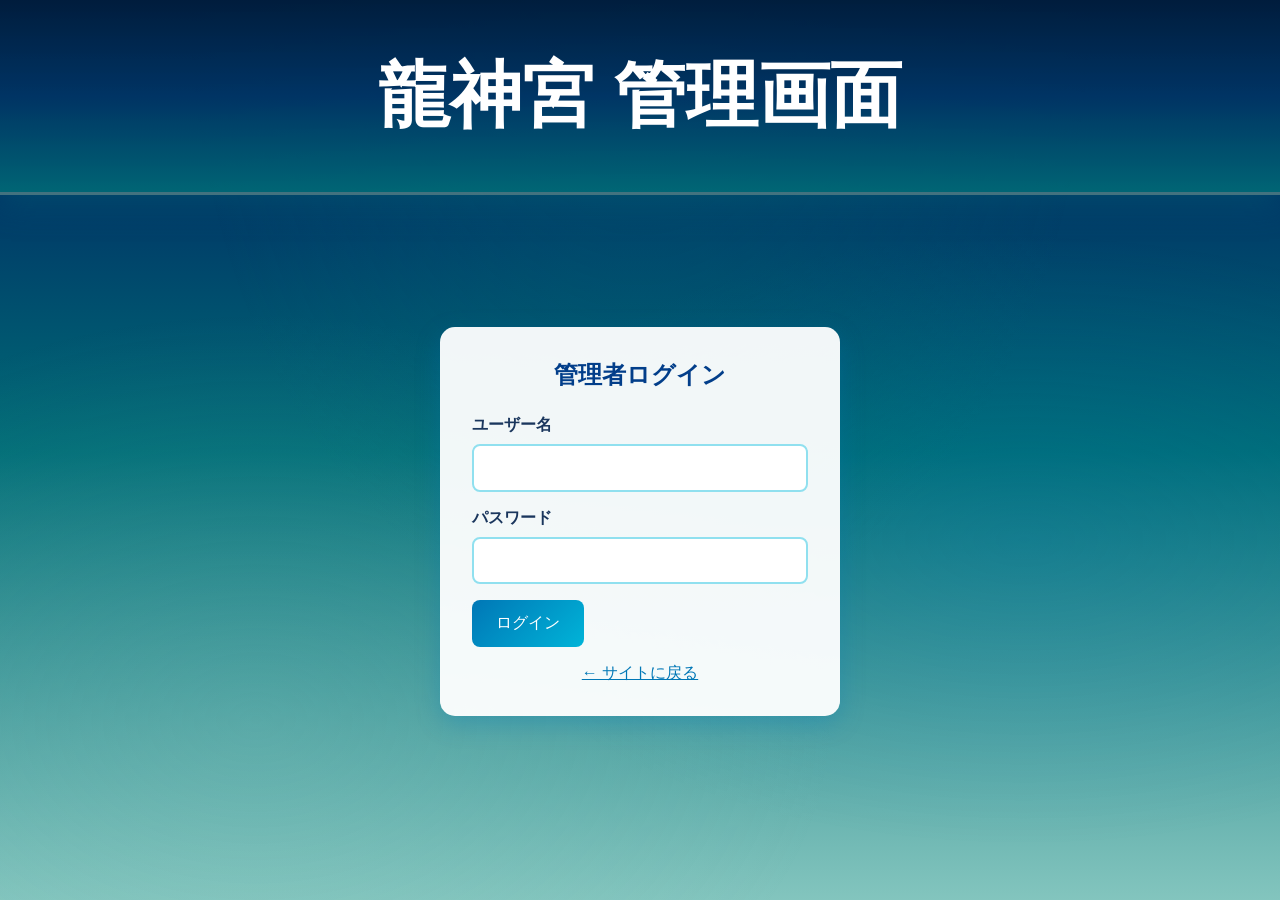
==== admin.html @ 68d981d2 "Add files via upload" ====
<!DOCTYPE html>
<html lang="ja">
<head>
    <meta charset="UTF-8">
    <meta name="viewport" content="width=device-width, initial-scale=1.0">
    <title>龍神宮 - 管理画面</title>
    <link rel="stylesheet" href="style.css">
</head>
<body>
    <header>
        <h1>龍神宮 管理画面</h1>
    </header>

    <main class="admin-container">
        <!-- ログイン画面 -->
        <section id="loginSection" class="login-form" style="display: none;">
            <h2>管理者ログイン</h2>
            <div id="loginError" class="error"></div>
            <form onsubmit="event.preventDefault(); login();">
                <div class="form-group">
                    <label for="username">ユーザー名</label>
                    <input type="text" id="username" required>
                </div>
                <div class="form-group">
                    <label for="password">パスワード</label>
                    <input type="password" id="password" required>
                </div>
                <button type="submit" class="btn btn-primary">ログイン</button>
            </form>
            <p style="margin-top:1rem;text-align:center;">
                <a href="index.html" style="color:#0077b6;">← サイトに戻る</a>
            </p>
        </section>

        <!-- 管理画面 -->
        <section id="adminSection" style="display: none;">
            <div class="admin-header">
                <h2>商品管理</h2>
                <p>登録・管理コード: dkorede</p>
                <div style="margin-top:1rem;display:flex;gap:1rem;flex-wrap:wrap;">
                    <button class="btn btn-primary" onclick="showProductForm()">新規商品追加</button>
                    <button class="btn btn-secondary" onclick="showSettings()">LINE URL設定</button>
                    <button class="btn btn-secondary" onclick="logout()">ログアウト</button>
                    <a href="index.html" class="btn" style="background:#0077b6;color:white;text-decoration:none;">サイトを表示</a>
                </div>
            </div>
            
            <div id="message"></div>

            <!-- 設定セクション -->
            <section id="settingsSection" class="settings-section" style="display: none;">
                <h3>SNS設定</h3>
                <form onsubmit="event.preventDefault(); saveSettingsHandler();">
                    <div class="form-group">
                        <label for="lineUrl">LINE公式アカウントURL</label>
                        <input type="text" id="lineUrl" placeholder="https://line.me/ja/..." required>
                    </div>
                    <div class="form-group">
                        <label for="instagramFortune">占い用Instagram URL</label>
                        <input type="text" id="instagramFortune" placeholder="https://instagram.com/...">
                    </div>
                    <div class="form-group">
                        <label for="instagramBracelet">ブレスレット用Instagram URL</label>
                        <input type="text" id="instagramBracelet" placeholder="https://instagram.com/...">
                    </div>
                    <div style="display:flex;gap:1rem;">
                        <button type="submit" class="btn btn-primary">保存</button>
                        <button type="button" class="btn btn-secondary" onclick="hideSettings()">キャンセル</button>
                    </div>
                </form>
            </section>

            <!-- 商品リスト -->
            <section id="adminProductListSection">
                <div id="adminProductList" class="admin-product-list">
                </div>
            </section>

            <!-- 商品追加・編集フォーム -->
            <section id="productFormSection" class="product-form" style="display: none;">
                <h3 id="formTitle">商品を追加</h3>
                <form onsubmit="event.preventDefault(); saveProduct();">
                    <input type="hidden" id="productId">
                    <div class="form-group">
                        <label for="productName">商品名</label>
                        <input type="text" id="productName" required>
                    </div>
                    <div class="form-group">
                        <label for="productTagline">キャッチコピー</label>
                        <input type="text" id="productTagline" required>
                    </div>
                    <div class="form-group">
                        <label for="productDescription">紹介文</label>
                        <textarea id="productDescription" rows="4" required></textarea>
                        <div class="hashtag-guide">
                            <p>▼フィルター用ハッシュタグ（紹介文に含めてください）</p>
                            <div class="hashtag-tags">
                                <span>五行: ＃木 ＃火 ＃土 ＃金 ＃水</span>
                                <span>運: ＃金運強め ＃恋愛運強め ＃浄化強め ＃抑制強め</span>
                            </div>
                        </div>
                    </div>
                    <div class="form-group">
                        <label for="productSize">サイズ</label>
                        <input type="text" id="productSize" required>
                    </div>
                    <div class="form-group">
                        <label for="productPrice">金額</label>
                        <input type="text" id="productPrice" required>
                    </div>
                    
                    <div style="margin:1.5rem 0;padding:1rem;background:#f0f9ff;border-radius:10px;">
                        <h4 style="color:#023e8a;margin-bottom:1rem;">商品画像（5枚まで）</h4>
                        <div id="imageInputsContainer">
                        </div>
                    </div>
                    
                    <div style="display:flex;gap:1rem;">
                        <button type="submit" class="btn btn-primary">保存</button>
                        <button type="button" class="btn btn-secondary" onclick="hideProductForm()">キャンセル</button>
                    </div>
                </form>
            </section>
        </section>
    </main>

    <script src="script.js"></script>
</body>
</html>
---- style.css ----
/* 龍神宮 - スタイルシート */
/* 竜城主題 - 青と緑のグラデーンテーマ + 水の泡アニメーション */

:root {
    --primary-blue: #0077b6;
    --primary-green: #00b4d8;
    --gradient-start: #023e8a;
    --gradient-end: #00b4d8;
    --light-bg: #f0f9ff;
    --dark-text: #1a365d;
    --white: #ffffff;
    --accent: #48cae4;
}

* {
    margin: 0;
    padding: 0;
    box-sizing: border-box;
}

body {
    font-family: "Helvetica Neue", Arial, "Hiragino Kaku Gothic ProN", "Hiragino Sans", sans-serif;
    background: linear-gradient(180deg, #001d3d 0%, #003566 20%, #006d77 50%, #83c5be 100%);
    min-height: 100vh;
    color: var(--dark-text);
    overflow-x: hidden;
}

/* 水の泡アニメーション */
.bubbles {
    position: fixed;
    top: 0;
    left: 0;
    width: 100%;
    height: 100%;
    pointer-events: none;
    z-index: 0;
    overflow: hidden;
}

.bubble {
    position: absolute;
    bottom: -50px;
    background: radial-gradient(circle at 30% 30%, rgba(255,255,255,0.4), rgba(255,255,255,0.1));
    border-radius: 50%;
    animation: rise linear infinite;
    box-shadow: 0 0 10px rgba(131, 197, 190, 0.3);
}

@keyframes rise {
    0% {
        bottom: -50px;
        opacity: 0;
        transform: translateX(0);
    }
    10% {
        opacity: 0.6;
    }
    90% {
        opacity: 0.6;
    }
    100% {
        bottom: 110%;
        opacity: 0;
        transform: translateX(-20px);
    }
}

.bubble::after {
    content: '';
    position: absolute;
    top: 20%;
    left: 20%;
    width: 30%;
    height: 30%;
    background: radial-gradient(circle, rgba(255,255,255,0.8), transparent);
    border-radius: 50%;
}

/* 竜城テーマの背景装飾 */
body::before {
    content: '';
    position: fixed;
    top: 0;
    left: 0;
    right: 0;
    bottom: 0;
    background: 
        radial-gradient(ellipse at 50% 0%, rgba(0, 105, 119, 0.3) 0%, transparent 50%),
        radial-gradient(ellipse at 20% 80%, rgba(131, 197, 190, 0.2) 0%, transparent 40%),
        radial-gradient(ellipse at 80% 60%, rgba(0, 119, 182, 0.2) 0%, transparent 40%);
    pointer-events: none;
    z-index: 0;
}

header {
    background: linear-gradient(180deg, 
        rgba(0, 29, 61, 0.95) 0%, 
        rgba(0, 53, 102, 0.9) 50%, 
        rgba(0, 109, 119, 0.85) 100%);
    padding: 3rem 2rem;
    text-align: center;
    box-shadow: 0 8px 32px rgba(0, 105, 119, 0.4);
    position: relative;
    z-index: 1;
    border-bottom: 3px solid rgba(131, 197, 190, 0.5);
}

header h1 {
    color: var(--white);
    font-size: 4.5rem;
    display: flex;
    align-items: center;
    justify-content: center;
    gap: 0.5rem;
    flex-wrap: wrap;
}

header .title-text {
    display: inline-block;
    background: linear-gradient(180deg, #ffffff 0%, #83c5be 50%, #00b4d8 100%);
    -webkit-background-clip: text;
    -webkit-text-fill-color: transparent;
    background-clip: text;
    font-weight: bold;
    letter-spacing: 0.2em;
    text-shadow: none;
    filter: drop-shadow(0 2px 4px rgba(0,0,0,0.3));
    font-family: "Hiragino Mincho ProN", "MS Mincho", serif;
}

header .title-ryu {
    position: relative;
    display: inline-block;
}

header .title-ryu::before {
    content: '龍';
    position: absolute;
    left: -1.5em;
    top: 50%;
    transform: translateY(-50%);
    font-size: 0.4em;
    color: rgba(131, 197, 190, 0.6);
    letter-spacing: 0;
}

header .subtitle {
    color: #caf0f8;
    font-size: 1.4rem;
    margin-top: 1rem;
    letter-spacing: 0.3em;
    text-shadow: 0 0 10px rgba(131, 197, 190, 0.5);
}

header .subtitle::before,
header .subtitle::after {
    content: '◆';
    margin: 0 1rem;
    color: rgba(131, 197, 190, 0.7);
}

main {
    max-width: 1200px;
    margin: 0 auto;
    padding: 2rem;
    position: relative;
    z-index: 1;
}

.hero {
    text-align: center;
    padding: 3rem 1.5rem;
    background: linear-gradient(180deg, 
        rgba(255, 255, 255, 0.95) 0%, 
        rgba(144, 224, 239, 0.9) 100%);
    border-radius: 20px;
    margin-bottom: 2rem;
    box-shadow: 
        0 8px 32px rgba(0, 105, 119, 0.2),
        inset 0 1px 0 rgba(255, 255, 255, 0.5);
    border: 1px solid rgba(131, 197, 190, 0.3);
}

.hero h2 {
    color: var(--gradient-start);
    font-size: 1.5rem;
    margin-bottom: 1rem;
    line-height: 1.8;
    font-family: "Hiragino Mincho ProN", "MS Mincho", serif;
}

.hero p {
    color: #1a365d;
    font-size: 1.1rem;
    line-height: 2;
}

.products h2 {
    color: var(--white);
    text-align: center;
    font-size: 2rem;
    margin-bottom: 1rem;
    text-shadow: 1px 1px 2px rgba(0, 0, 0, 0.3);
}

.products-header {
    display: flex;
    flex-direction: column;
    align-items: center;
    margin-bottom: 1.5rem;
}

.filter-section {
    display: flex;
    flex-direction: column;
    gap: 1rem;
    justify-content: center;
    align-items: center;
    width: 100%;
}

.filter-row {
    display: flex;
    flex-wrap: wrap;
    gap: 0.8rem;
    justify-content: center;
    align-items: center;
}

#sortSelect {
    padding: 0.6rem 1.2rem;
    border-radius: 25px;
    border: 2px solid rgba(131, 197, 190, 0.8);
    background: linear-gradient(135deg, rgba(255,255,255,0.95), rgba(144,224,239,0.9));
    color: #023e8a;
    font-size: 1rem;
    font-weight: 600;
    cursor: pointer;
    box-shadow: 0 2px 8px rgba(0, 105, 119, 0.2);
}

.filter-tags {
    display: flex;
    flex-wrap: wrap;
    gap: 0.6rem;
    justify-content: center;
}

.filter-tag {
    padding: 0.6rem 1.2rem;
    border-radius: 25px;
    border: 2px solid rgba(131, 197, 190, 0.8);
    background: linear-gradient(135deg, rgba(255,255,255,0.95), rgba(144,224,239,0.9));
    color: #023e8a;
    font-size: 0.95rem;
    font-weight: 600;
    cursor: pointer;
    transition: all 0.3s ease;
    box-shadow: 0 2px 8px rgba(0, 105, 119, 0.15);
}

.filter-tag:hover {
    background: linear-gradient(135deg, rgba(0,119,182,0.15), rgba(0,180,216,0.15));
    transform: scale(1.05);
    box-shadow: 0 4px 12px rgba(0, 105, 119, 0.25);
}

.filter-tag.active {
    background: linear-gradient(135deg, #023e8a, #006d77);
    color: white;
    border-color: #023e8a;
    box-shadow: 0 4px 12px rgba(0, 105, 119, 0.3);
}

.gogyou-filter {
    display: flex;
    flex-wrap: wrap;
    justify-content: center;
    align-items: center;
    gap: 0.6rem;
    padding: 1rem 1.5rem;
    background: rgba(255, 255, 255, 0.9);
    border-radius: 30px;
    box-shadow: 0 4px 16px rgba(0, 105, 119, 0.2);
    border: 2px solid rgba(131, 197, 190, 0.5);
}

.gogyou-label {
    color: #023e8a;
    font-weight: 700;
    font-size: 1rem;
    margin-right: 0.5rem;
}

.gogyou-btn {
    min-width: 50px;
    height: 40px;
    padding: 0 1rem;
    border-radius: 20px;
    border: 2px solid rgba(131, 197, 190, 0.8);
    background: linear-gradient(135deg, rgba(255,255,255,0.95), rgba(144,224,239,0.9));
    color: #023e8a;
    font-size: 1rem;
    font-weight: 700;
    cursor: pointer;
    transition: all 0.3s ease;
    box-shadow: 0 2px 8px rgba(0, 105, 119, 0.15);
}

.gogyou-btn:hover {
    transform: scale(1.1);
    box-shadow: 0 4px 12px rgba(0, 109, 119, 0.3);
    background: linear-gradient(135deg, rgba(0,119,182,0.15), rgba(0,180,216,0.15));
}

.gogyou-btn.active {
    background: linear-gradient(135deg, #023e8a, #006d77);
    color: white;
    border-color: #023e8a;
    box-shadow: 0 4px 12px rgba(0, 105, 119, 0.3);
}

.product-grid {
    display: grid;
    grid-template-columns: repeat(auto-fill, minmax(300px, 1fr));
    gap: 2rem;
}

.product-card {
    background: var(--white);
    border-radius: 15px;
    overflow: hidden;
    box-shadow: 0 8px 24px rgba(0, 119, 182, 0.25);
    transition: transform 0.3s ease, box-shadow 0.3s ease;
    cursor: pointer;
}

.product-card:hover {
    transform: translateY(-5px);
    box-shadow: 0 12px 32px rgba(0, 119, 182, 0.35);
}

.product-image {
    width: 100%;
    height: 250px;
    object-fit: cover;
    background: linear-gradient(135deg, #90e0ef, #caf0f8);
    display: flex;
    align-items: center;
    justify-content: center;
    color: var(--primary-blue);
    font-size: 1rem;
    position: relative;
    overflow: hidden;
}

.product-image img {
    width: 100%;
    height: 100%;
    object-fit: cover;
}

.product-image .carousel {
    width: 100%;
    height: 100%;
    position: relative;
}

.product-image .carousel img {
    width: 100%;
    height: 100%;
    object-fit: cover;
    position: absolute;
    top: 0;
    left: 0;
    opacity: 0;
    transition: opacity 0.5s ease;
}

.product-image .carousel img.active {
    opacity: 1;
}

.product-info {
    padding: 1.5rem;
}

.product-name {
    color: var(--gradient-start);
    font-size: 1.4rem;
    margin-bottom: 0.5rem;
}

.product-tagline {
    color: var(--primary-green);
    font-weight: bold;
    font-size: 0.95rem;
    margin-bottom: 1rem;
    padding-bottom: 0.5rem;
    border-bottom: 2px solid #90e0ef;
}

.product-description {
    color: #555;
    font-size: 0.9rem;
    line-height: 1.6;
    margin-bottom: 1rem;
}

.product-details {
    display: flex;
    justify-content: space-between;
    align-items: center;
    padding-top: 1rem;
    border-top: 1px solid #e0e0e0;
}

.product-size {
    color: #666;
    font-size: 0.85rem;
}

.product-price {
    color: var(--gradient-start);
    font-size: 1.5rem;
    font-weight: bold;
}

.product-buy-btn {
    display: block;
    width: 100%;
    text-align: center;
    margin-top: 1rem;
    padding: 0.8rem;
    background: linear-gradient(90deg, #06c755, #00b300);
    color: white;
    border-radius: 8px;
    text-decoration: none;
    font-weight: bold;
    transition: transform 0.2s ease;
}

.product-buy-btn:hover {
    transform: scale(1.02);
}

.line-cta {
    text-align: center;
    padding: 3rem;
    background: linear-gradient(180deg, 
        rgba(255, 255, 255, 0.95) 0%, 
        rgba(144, 224, 239, 0.9) 100%);
    border-radius: 20px;
    margin-top: 3rem;
    box-shadow: 
        0 8px 32px rgba(0, 105, 119, 0.2),
        inset 0 1px 0 rgba(255, 255, 255, 0.5);
    border: 1px solid rgba(131, 197, 190, 0.3);
}

.line-cta h2 {
    color: var(--gradient-start);
    margin-bottom: 1rem;
    font-family: "Hiragino Mincho ProN", "MS Mincho", serif;
}

.line-button {
    display: inline-flex;
    align-items: center;
    justify-content: center;
    gap: 10px;
    background: linear-gradient(90deg, #06c755, #00b300);
    color: white;
    padding: 1rem 2rem;
    border-radius: 50px;
    text-decoration: none;
    font-size: 1.2rem;
    font-weight: bold;
    margin-top: 1.5rem;
    transition: transform 0.3s ease, box-shadow 0.3s ease;
    box-shadow: 0 4px 15px rgba(6, 199, 85, 0.4);
    border: none;
    cursor: pointer;
}

.line-button:hover {
    transform: scale(1.05);
    box-shadow: 0 6px 20px rgba(6, 199, 85, 0.5);
}

.line-button img {
    width: 30px;
    height: 30px;
}

.social-links {
    display: flex;
    justify-content: center;
    gap: 1rem;
    margin-top: 1.5rem;
    flex-wrap: wrap;
}

.instagram-button {
    display: inline-flex;
    align-items: center;
    justify-content: center;
    gap: 10px;
    background: linear-gradient(45deg, #f09433, #e6683c, #dc2743, #cc2366, #bc1888);
    color: white;
    padding: 0.8rem 1.5rem;
    border-radius: 50px;
    text-decoration: none;
    font-size: 1rem;
    font-weight: bold;
    transition: transform 0.3s ease, box-shadow 0.3s ease;
    box-shadow: 0 4px 15px rgba(188, 24, 136, 0.4);
}

.instagram-button:hover {
    transform: scale(1.05);
    box-shadow: 0 6px 20px rgba(188, 24, 136, 0.5);
}

.instagram-button img {
    width: 24px;
    height: 24px;
}

.disclaimer {
    text-align: center;
    padding: 2rem;
    background: rgba(255, 255, 255, 0.85);
    border-radius: 15px;
    margin-top: 2rem;
    box-shadow: 0 4px 16px rgba(0, 105, 119, 0.15);
    border: 1px solid rgba(131, 197, 190, 0.2);
}

.disclaimer h3 {
    color: var(--gradient-start);
    font-size: 1rem;
    margin-bottom: 0.5rem;
}

.disclaimer p {
    color: #666;
    font-size: 0.85rem;
}

footer {
    text-align: center;
    padding: 2rem;
    color: #caf0f8;
    margin-top: 2rem;
}

footer a {
    color: #90e0ef;
    text-decoration: none;
}

/* ポップアップモーダル */
.modal {
    display: none;
    position: fixed;
    z-index: 1000;
    left: 0;
    top: 0;
    width: 100%;
    height: 100%;
    background-color: rgba(0, 0, 0, 0.7);
    overflow: auto;
}

.modal-content {
    background-color: #fefefe;
    margin: 5% auto;
    padding: 2rem;
    border-radius: 20px;
    width: 90%;
    max-width: 600px;
    position: relative;
    box-shadow: 0 10px 40px rgba(0, 119, 182, 0.4);
}

.close {
    color: #aaa;
    float: right;
    font-size: 28px;
    font-weight: bold;
    cursor: pointer;
    position: absolute;
    right: 20px;
    top: 10px;
}

.close:hover,
.close:focus {
    color: #000;
}

.modal-image {
    width: 100%;
    height: 300px;
    border-radius: 15px;
    overflow: hidden;
    background: linear-gradient(135deg, #90e0ef, #caf0f8);
    margin-bottom: 1.5rem;
    position: relative;
}

.modal-image img {
    width: 100%;
    height: 100%;
    object-fit: cover;
}

.modal-image .carousel {
    width: 100%;
    height: 100%;
    position: relative;
}

.modal-image .carousel img {
    width: 100%;
    height: 100%;
    object-fit: cover;
    position: absolute;
    top: 0;
    left: 0;
    opacity: 0;
    transition: opacity 0.5s ease;
}

.modal-image .carousel img.active {
    opacity: 1;
}

.modal-image .carousel-nav {
    position: absolute;
    bottom: 10px;
    left: 50%;
    transform: translateX(-50%);
    display: flex;
    gap: 8px;
    z-index: 10;
}

.modal-image .carousel-nav span {
    width: 10px;
    height: 10px;
    border-radius: 50%;
    background: rgba(255,255,255,0.7);
    cursor: pointer;
}

.modal-image .carousel-nav span.active {
    background: #0077b6;
}

#modalName {
    color: var(--gradient-start);
    font-size: 1.8rem;
    margin-bottom: 0.5rem;
}

.modal-tagline {
    color: var(--primary-green);
    font-weight: bold;
    font-size: 1.1rem;
    margin-bottom: 1rem;
    padding-bottom: 0.5rem;
    border-bottom: 2px solid #90e0ef;
}

.modal-description {
    color: #555;
    line-height: 1.8;
    margin-bottom: 1rem;
}

.modal-size {
    color: #666;
    font-size: 0.95rem;
    margin-bottom: 1rem;
}

.modal-price {
    color: var(--gradient-start);
    font-size: 2rem;
    font-weight: bold;
    opacity: 0.3;
    margin-bottom: 1.5rem;
}

.modal-buy-btn {
    display: inline-flex;
    width: 100%;
    text-align: center;
    justify-content: center;
}

/* 管理画面用スタイル */
.admin-container {
    max-width: 900px;
    margin: 0 auto;
    padding: 2rem;
}

.admin-header {
    background: rgba(255, 255, 255, 0.95);
    padding: 2rem;
    border-radius: 15px;
    margin-bottom: 2rem;
    box-shadow: 0 8px 24px rgba(0, 119, 182, 0.2);
}

.login-form {
    max-width: 400px;
    margin: 100px auto;
    background: rgba(255, 255, 255, 0.95);
    padding: 2rem;
    border-radius: 15px;
    box-shadow: 0 8px 24px rgba(0, 119, 182, 0.3);
}

.login-form h2 {
    color: var(--gradient-start);
    margin-bottom: 1.5rem;
    text-align: center;
}

.form-group {
    margin-bottom: 1rem;
}

.form-group label {
    display: block;
    margin-bottom: 0.5rem;
    color: var(--dark-text);
    font-weight: bold;
}

.form-group input,
.form-group textarea {
    width: 100%;
    padding: 0.8rem;
    border: 2px solid #90e0ef;
    border-radius: 8px;
    font-size: 1rem;
}

.form-group input:focus,
.form-group textarea:focus {
    outline: none;
    border-color: var(--primary-blue);
}

.hashtag-guide {
    margin-top: 0.8rem;
    padding: 1rem;
    background: #e8f4f8;
    border-radius: 8px;
    font-size: 0.85rem;
}

.hashtag-guide p {
    color: #023e8a;
    margin-bottom: 0.5rem;
    font-weight: bold;
}

.hashtag-tags {
    display: flex;
    flex-direction: column;
    gap: 0.3rem;
}

.hashtag-tags span {
    color: #555;
    background: white;
    padding: 0.3rem 0.6rem;
    border-radius: 4px;
    display: inline-block;
}

.btn {
    padding: 0.8rem 1.5rem;
    border: none;
    border-radius: 8px;
    font-size: 1rem;
    cursor: pointer;
    transition: transform 0.2s ease;
}

.btn:hover {
    transform: scale(1.02);
}

.btn-primary {
    background: linear-gradient(135deg, var(--primary-blue), var(--primary-green));
    color: white;
}

.btn-secondary {
    background: #6c757d;
    color: white;
}

.btn-danger {
    background: #dc3545;
    color: white;
    padding: 0.5rem 1rem;
    font-size: 0.9rem;
}

.product-form {
    background: rgba(255, 255, 255, 0.95);
    padding: 2rem;
    border-radius: 15px;
    margin-bottom: 2rem;
    box-shadow: 0 8px 24px rgba(0, 119, 182, 0.2);
}

.product-form h3 {
    color: var(--gradient-start);
    margin-bottom: 1.5rem;
}

.admin-product-list {
    display: grid;
    gap: 1.5rem;
}

.admin-product-item {
    background: rgba(255, 255, 255, 0.95);
    padding: 1.5rem;
    border-radius: 15px;
    display: flex;
    gap: 1.5rem;
    align-items: center;
    box-shadow: 0 4px 16px rgba(0, 119, 182, 0.15);
}

.admin-product-item img {
    width: 120px;
    height: 120px;
    object-fit: cover;
    border-radius: 10px;
}

.admin-product-info {
    flex: 1;
}

.admin-product-actions {
    display: flex;
    gap: 0.5rem;
    flex-direction: column;
}

.error {
    color: #dc3545;
    margin-bottom: 1rem;
    text-align: center;
}

.success {
    color: #28a745;
    margin-bottom: 1rem;
    text-align: center;
}

.settings-section {
    background: rgba(255, 255, 255, 0.95);
    padding: 2rem;
    border-radius: 15px;
    margin-bottom: 2rem;
    box-shadow: 0 8px 24px rgba(0, 119, 182, 0.2);
}

.settings-section h3 {
    color: var(--gradient-start);
    margin-bottom: 1.5rem;
}

@media (max-width: 768px) {
    header {
        padding: 2rem 1rem;
    }
    
    header h1 {
        font-size: 2.5rem;
        letter-spacing: 0.15em;
        flex-direction: column;
    }
    
    header .title-text {
        font-size: 2.5rem;
    }
    
    header .subtitle {
        font-size: 1rem;
    }
    
    header .subtitle::before,
    header .subtitle::after {
        content: '◆';
        margin: 0 0.5rem;
        font-size: 0.7rem;
    }
    
    .product-grid {
        grid-template-columns: 1fr;
    }
    
    .admin-product-item {
        flex-direction: column;
        text-align: center;
    }
    
    .admin-product-actions {
        flex-direction: row;
        justify-content: center;
    }
    
    .modal-content {
        margin: 10% auto;
        padding: 1.5rem;
    }
    
    .modal-image {
        height: 200px;
    }
}
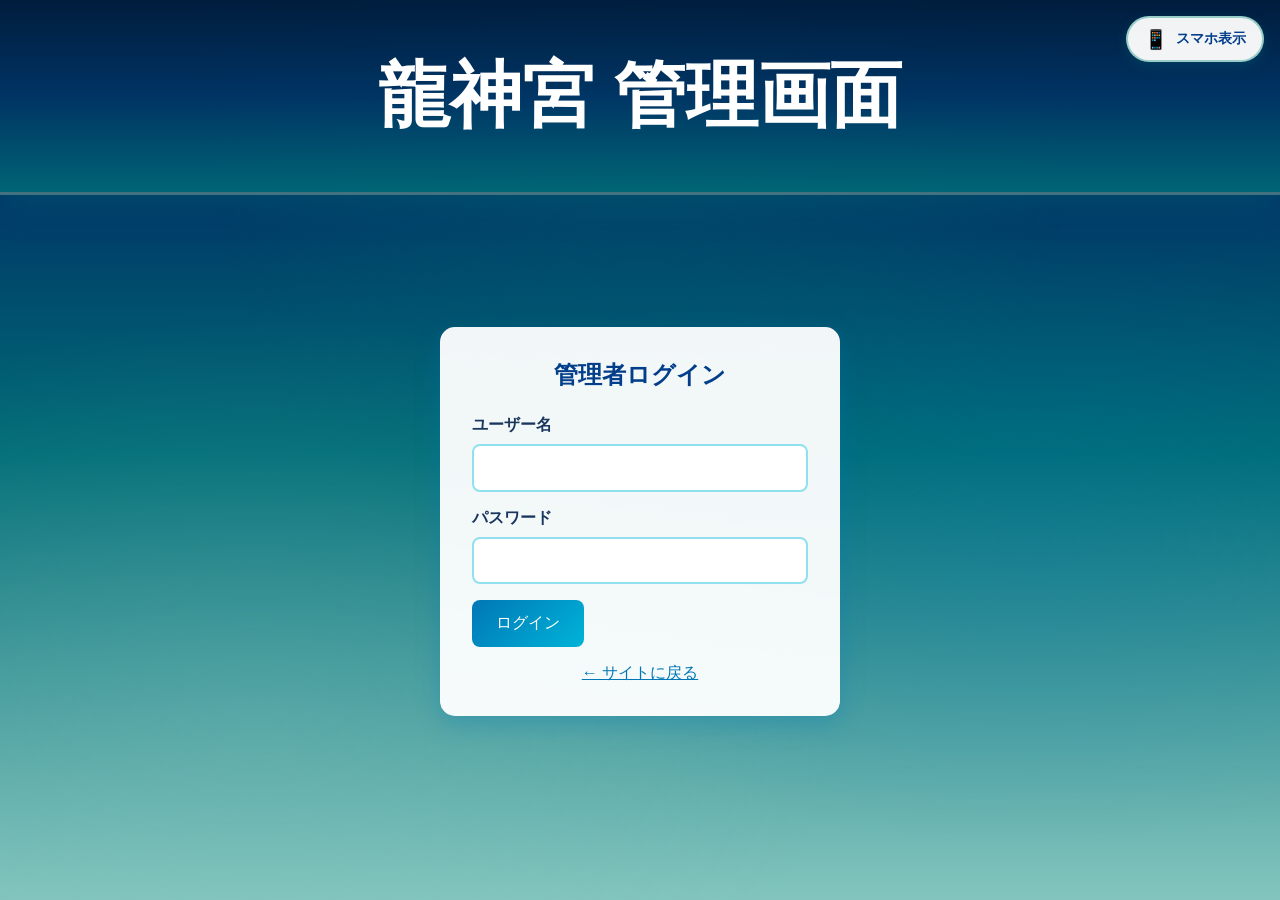
==== commit dcdff938: "Add files via upload" ====
--- a/admin.html
+++ b/admin.html
@@ -7,6 +7,15 @@
     <link rel="stylesheet" href="style.css">
 </head>
 <body>
+    <!-- 表示切替ボタン -->
+    <div class="view-toggle">
+        <button id="viewToggleBtn" onclick="toggleView()">
+            <span class="mobile-icon">📱</span>
+            <span class="pc-icon">💻</span>
+            <span class="toggle-text">PC表示</span>
+        </button>
+    </div>
+
     <header>
         <h1>龍神宮 管理画面</h1>
     </header>
--- a/style.css
+++ b/style.css
@@ -24,6 +24,163 @@
     min-height: 100vh;
     color: var(--dark-text);
     overflow-x: hidden;
+}
+
+/* 表示切替ボタン */
+.view-toggle {
+    position: fixed;
+    top: 1rem;
+    right: 1rem;
+    z-index: 9999;
+}
+
+#viewToggleBtn {
+    display: flex;
+    align-items: center;
+    gap: 0.5rem;
+    padding: 0.6rem 1rem;
+    background: rgba(255, 255, 255, 0.95);
+    border: 2px solid rgba(131, 197, 190, 0.8);
+    border-radius: 25px;
+    cursor: pointer;
+    font-size: 0.85rem;
+    font-weight: 600;
+    color: #023e8a;
+    box-shadow: 0 4px 12px rgba(0, 105, 119, 0.3);
+    transition: all 0.3s ease;
+}
+
+#viewToggleBtn:hover {
+    transform: scale(1.05);
+    box-shadow: 0 6px 16px rgba(0, 105, 119, 0.4);
+}
+
+.mobile-icon, .pc-icon {
+    font-size: 1.2rem;
+}
+
+.pc-view .mobile-icon {
+    display: inline;
+}
+
+.pc-view .pc-icon {
+    display: none;
+}
+
+:not(.pc-view) .mobile-icon {
+    display: inline;
+}
+
+:not(.pc-view) .pc-icon {
+    display: none;
+}
+
+/* デフォルトはモバイル表示（pc-viewがない時） */
+/* フォントサイズ - モバイル用 */
+.hero h2 {
+    font-size: 1.1rem;
+}
+
+.hero p {
+    font-size: 0.9rem;
+    line-height: 1.8;
+}
+
+/* 商品のモバイル表示 */
+.product-card .product-name {
+    font-size: 1.1rem;
+}
+
+.product-card .product-tagline {
+    font-size: 0.8rem;
+}
+
+.product-card .product-description {
+    font-size: 0.75rem;
+    display: -webkit-box;
+    -webkit-line-clamp: 3;
+    -webkit-box-orient: vertical;
+    overflow: hidden;
+}
+
+.product-card .product-price {
+    font-size: 1.2rem;
+}
+
+.product-buy-btn {
+    font-size: 0.85rem;
+    padding: 0.6rem;
+}
+
+/* フィルターбо*/
+.filter-tag, .gogyou-btn {
+    font-size: 0.8rem;
+    padding: 0.4rem 0.8rem;
+}
+
+#sortSelect {
+    font-size: 0.85rem;
+    padding: 0.4rem 0.8rem;
+}
+
+/* PC表示モード */
+body.pc-view .hero h2 {
+    font-size: 1.5rem;
+}
+
+body.pc-view .hero p {
+    font-size: 1.1rem;
+    line-height: 2;
+}
+
+body.pc-view .product-card .product-name {
+    font-size: 1.4rem;
+    margin-bottom: 0.5rem;
+}
+
+body.pc-view .product-card .product-tagline {
+    font-size: 0.95rem;
+    margin-bottom: 1rem;
+}
+
+body.pc-view .product-card .product-description {
+    font-size: 0.9rem;
+    display: block;
+    -webkit-line-clamp: unset;
+    margin-bottom: 1rem;
+}
+
+body.pc-view .product-card .product-info {
+    padding: 1.5rem;
+}
+
+body.pc-view .product-card .product-details {
+    padding-top: 1rem;
+}
+
+body.pc-view .product-card .product-size {
+    font-size: 0.85rem;
+}
+
+body.pc-view .product-card .product-price {
+    font-size: 1.5rem;
+}
+
+body.pc-view .product-buy-btn {
+    font-size: 1rem;
+    padding: 0.8rem;
+    margin-top: 1rem;
+}
+
+body.pc-view .filter-tag, 
+body.pc-view .gogyou-btn {
+    font-size: 0.95rem;
+    padding: 0.6rem 1.2rem;
+}
+
+body.pc-view #sortSelect {
+    font-size: 1rem;
+    padding: 0.6rem 1.2rem;
 }
 
 /* 水の泡アニメーション */
@@ -184,16 +341,16 @@
 
 .hero h2 {
     color: var(--gradient-start);
-    font-size: 1.5rem;
-    margin-bottom: 1rem;
-    line-height: 1.8;
+    font-size: 1rem;
+    margin-bottom: 0.8rem;
+    line-height: 1.6;
     font-family: "Hiragino Mincho ProN", "MS Mincho", serif;
 }
 
 .hero p {
     color: #1a365d;
-    font-size: 1.1rem;
-    line-height: 2;
+    font-size: 0.8rem;
+    line-height: 1.6;
 }
 
 .products h2 {
@@ -383,47 +540,51 @@
 }
 
 .product-info {
-    padding: 1.5rem;
+    padding: 1rem;
 }
 
 .product-name {
     color: var(--gradient-start);
-    font-size: 1.4rem;
-    margin-bottom: 0.5rem;
+    font-size: 1rem;
+    margin-bottom: 0.3rem;
 }
 
 .product-tagline {
     color: var(--primary-green);
     font-weight: bold;
-    font-size: 0.95rem;
-    margin-bottom: 1rem;
-    padding-bottom: 0.5rem;
+    font-size: 0.75rem;
+    margin-bottom: 0.5rem;
+    padding-bottom: 0.3rem;
     border-bottom: 2px solid #90e0ef;
 }
 
 .product-description {
     color: #555;
-    font-size: 0.9rem;
-    line-height: 1.6;
-    margin-bottom: 1rem;
+    font-size: 0.7rem;
+    line-height: 1.4;
+    margin-bottom: 0.5rem;
+    display: -webkit-box;
+    -webkit-line-clamp: 2;
+    -webkit-box-orient: vertical;
+    overflow: hidden;
 }
 
 .product-details {
     display: flex;
     justify-content: space-between;
     align-items: center;
-    padding-top: 1rem;
+    padding-top: 0.5rem;
     border-top: 1px solid #e0e0e0;
 }
 
 .product-size {
     color: #666;
-    font-size: 0.85rem;
+    font-size: 0.7rem;
 }
 
 .product-price {
     color: var(--gradient-start);
-    font-size: 1.5rem;
+    font-size: 1rem;
     font-weight: bold;
 }
 
@@ -431,13 +592,14 @@
     display: block;
     width: 100%;
     text-align: center;
-    margin-top: 1rem;
-    padding: 0.8rem;
+    margin-top: 0.5rem;
+    padding: 0.5rem;
     background: linear-gradient(90deg, #06c755, #00b300);
     color: white;
     border-radius: 8px;
     text-decoration: none;
     font-weight: bold;
+    font-size: 0.75rem;
     transition: transform 0.2s ease;
 }
 
@@ -934,4 +1096,34 @@
     .modal-image {
         height: 200px;
     }
-}
+    
+    /* PC表示モード時のスタイル上書き */
+    body.pc-view .hero h2 {
+        font-size: 1.3rem;
+    }
+    
+    body.pc-view .hero p {
+        font-size: 0.95rem;
+    }
+    
+    body.pc-view .product-card .product-name {
+        font-size: 1.2rem;
+    }
+    
+    body.pc-view .product-card .product-description {
+        font-size: 0.8rem;
+    }
+    
+    body.pc-view .product-card .product-price {
+        font-size: 1.3rem;
+    }
+    
+    body.pc-view .filter-tag, 
+    body.pc-view .gogyou-btn {
+        font-size: 0.85rem;
+    }
+    
+    body.pc-view #sortSelect {
+        font-size: 0.9rem;
+    }
+}
